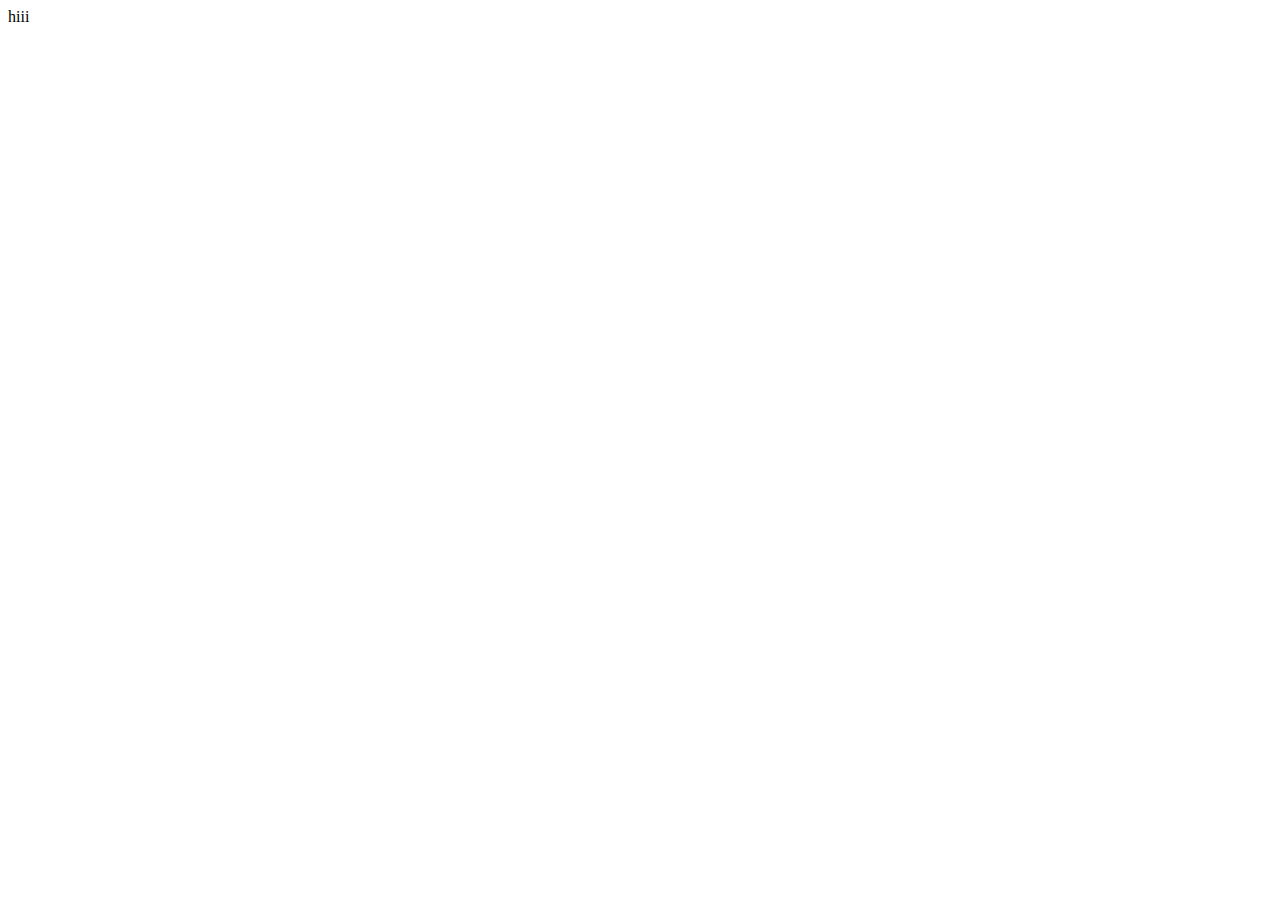
==== index.html @ 9a2950b0 "initial commit" ====
<!DOCTYPE html>
<html lang="en">
<head>
    <meta charset="UTF-8">
    <meta http-equiv="X-UA-Compatible" content="IE=edge">
    <meta name="viewport" content="width=device-width, initial-scale=1.0">
    <title>Document</title>
</head>
<body>
    hiii
</body>
</html>
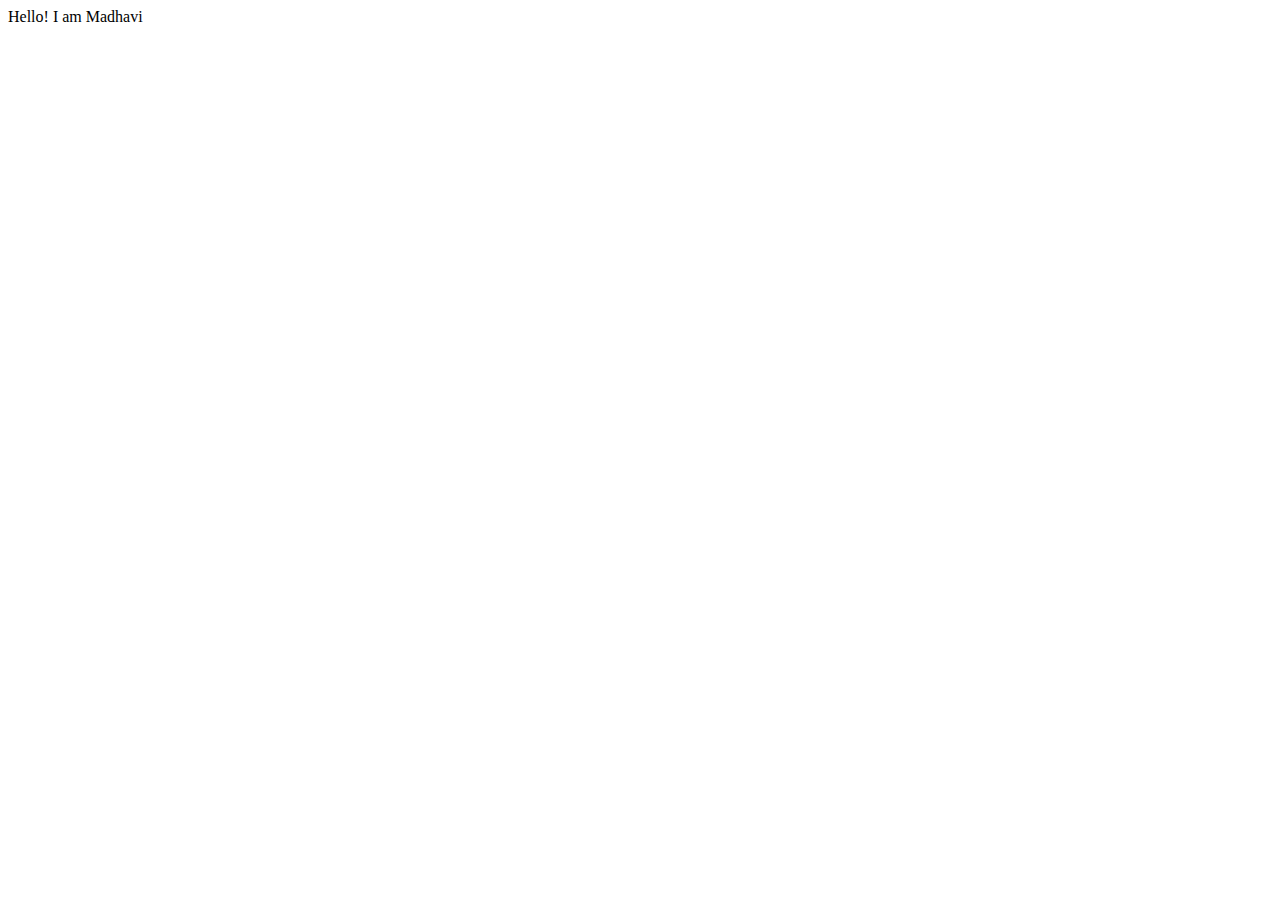
==== commit 3116a3c7: "Update index.html" ====
--- a/index.html
+++ b/index.html
@@ -7,6 +7,6 @@
     <title>Document</title>
 </head>
 <body>
-    hiii
+    Hello! I am Madhavi
 </body>
 </html>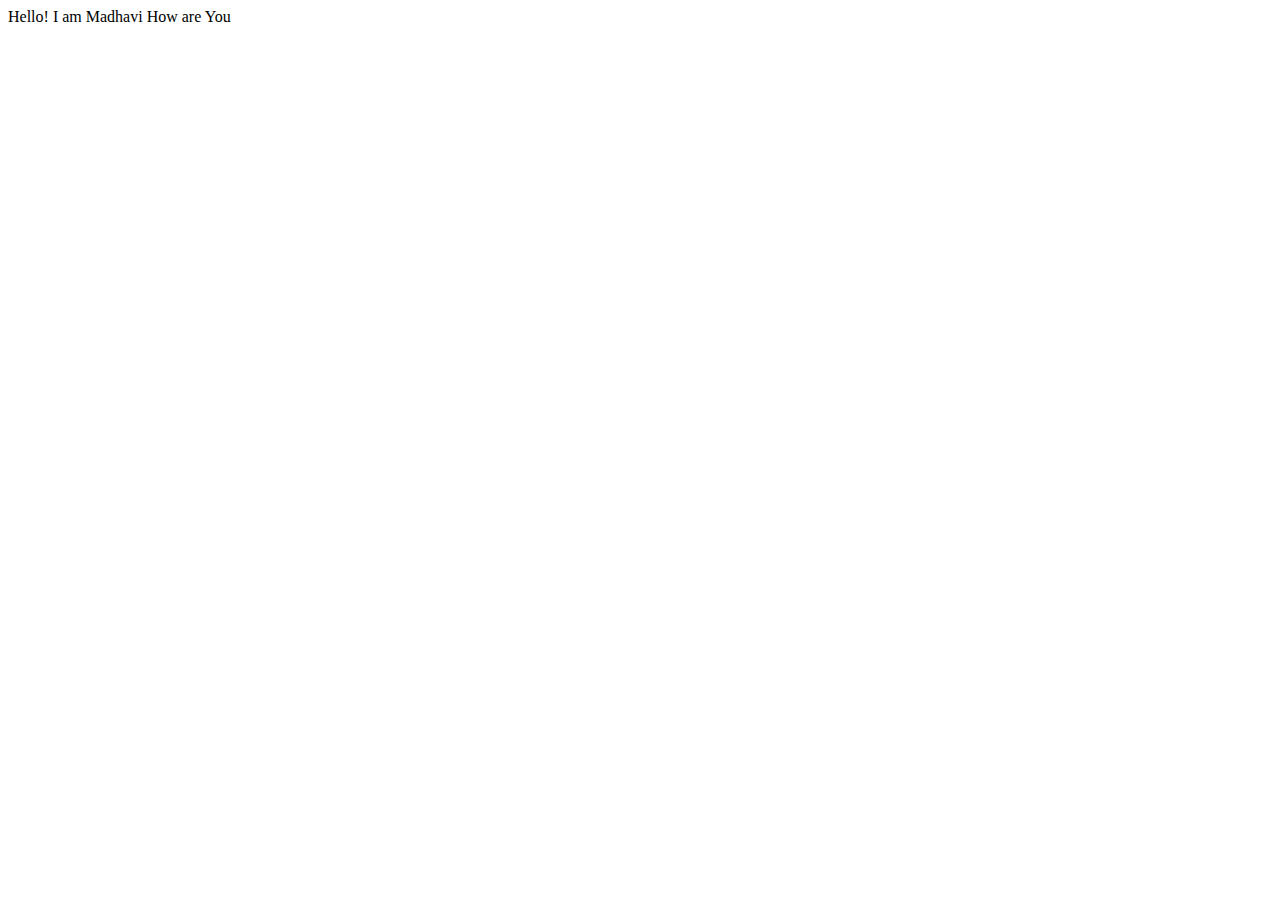
==== commit dac9e417: "update: interest" ====
--- a/index.html
+++ b/index.html
@@ -7,6 +7,10 @@
     <title>Document</title>
 </head>
 <body>
-    Hello! I am Madhavi
+
+    Hello! 
+    I am Madhavi
+    How are You
+
 </body>
-</html>+</html>
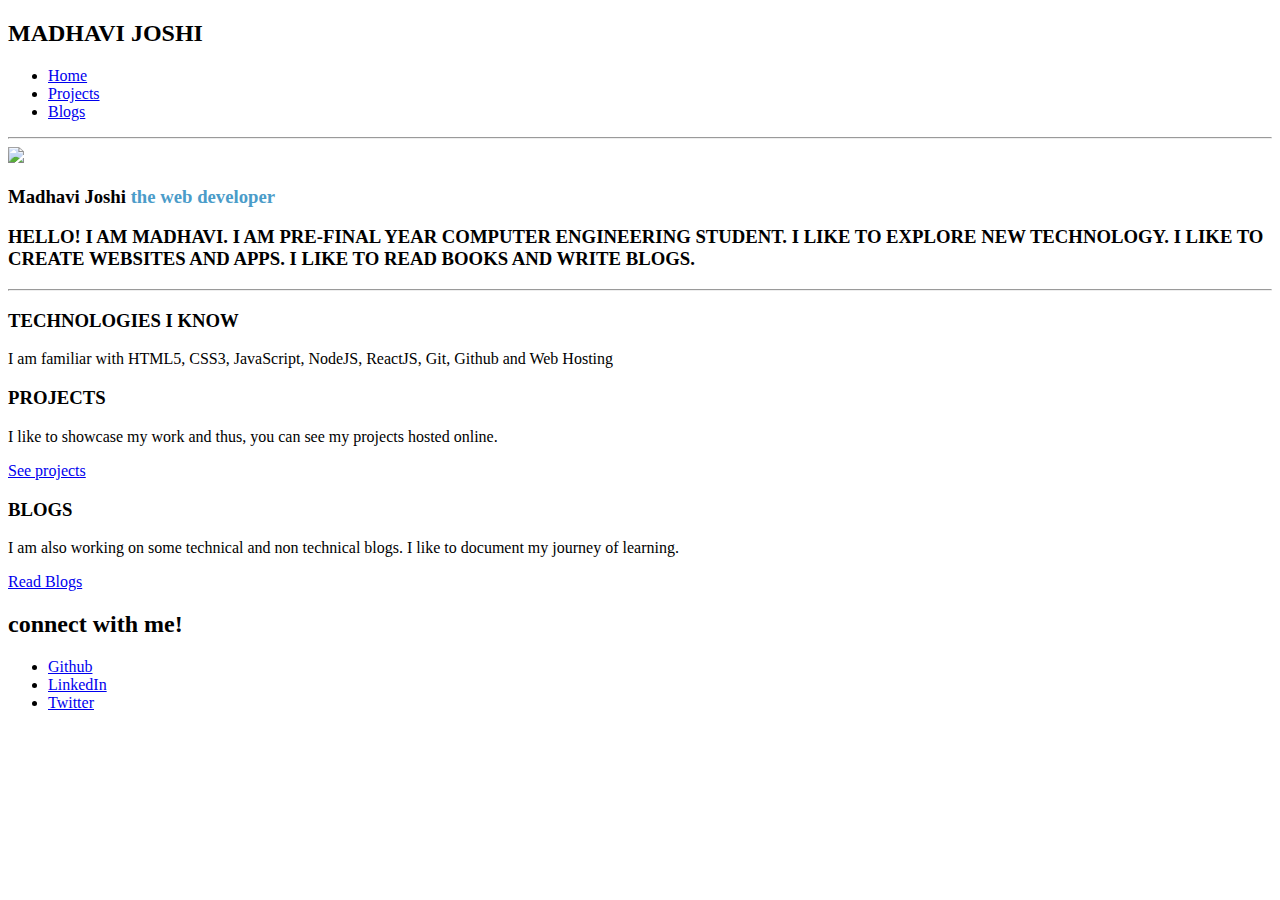
==== commit 73d372ce: "update" ====
--- a/index.html
+++ b/index.html
@@ -4,13 +4,72 @@
     <meta charset="UTF-8">
     <meta http-equiv="X-UA-Compatible" content="IE=edge">
     <meta name="viewport" content="width=device-width, initial-scale=1.0">
-    <title>Document</title>
+    <title>My Portfolio</title>
+     <link href="styles.css" rel="stylesheet">
 </head>
 <body>
+    
+<div class="nav-bar"></div>
+    <nav class="nav">
+        <h2>MADHAVI JOSHI</h2>
+        <ul class="inline-none">
+            <li class="link" ><a href="/index.html">Home </a></li>
+            <li class="link"><a href="/project.html"> Projects</a></li>
+            <li class="link"><a href="/blog.html">Blogs</a></li>
+                
 
-    Hello! 
-    I am Madhavi
-    How are You
+        </ul>
+    </nav>
+</div>
 
-</body>
+    <hr>
+    <img src="images/girl.png">
+    <h3>Madhavi Joshi <span style="color:#4B9CC9 ;">the web developer</span></h3>
+    <h3> HELLO! I AM MADHAVI. I AM PRE-FINAL YEAR COMPUTER ENGINEERING STUDENT. I LIKE TO EXPLORE NEW TECHNOLOGY.
+        I LIKE TO CREATE WEBSITES AND APPS. I LIKE TO READ BOOKS AND WRITE BLOGS.
+    </h3>
+     <hr>
+
+    <section class="section ow">
+        <div class="container container-center">
+            <h3>TECHNOLOGIES I KNOW</h3>
+            <p>I am familiar with HTML5, CSS3, JavaScript, NodeJS, ReactJS, Git, Github and Web Hosting</p>
+        </div>
+    </section>
+      
+
+    
+    <section class="section ow">
+        <div class="container container-center">
+            <h3>PROJECTS</h3>
+            <p>I like to showcase my work and thus, you can see my projects hosted online.</p>
+            <a class="link secondary-link" href="/project.html">See projects</a> 
+
+        </div>
+    </section>
+
+    <section class="section ow">
+        <div class="container container-center">
+            <h3>BLOGS</h3>
+            <p>I am also working on some technical and non technical blogs. I like to document my journey of learning. </p>
+            <a class="link secondary-link" href="/blog.html">Read Blogs</a> 
+
+        </div>
+    </section>
+
+
+     <footer>
+        <h2>connect with me!</h2>
+        <ul class="footer">
+            
+            <li class="link"><a  href="https://github.com/Madhavi210">Github</a></li>
+            <li class="link" ><a  href="https://linkedin.com/madhavi Joshi">LinkedIn</a></li>
+            <li class="link"><a href="https://twitter.com/Madhavi_Joshi__">Twitter</a></li>
+
+        </ul>
+     </footer>
+
+
+    </body>
 </html>
+
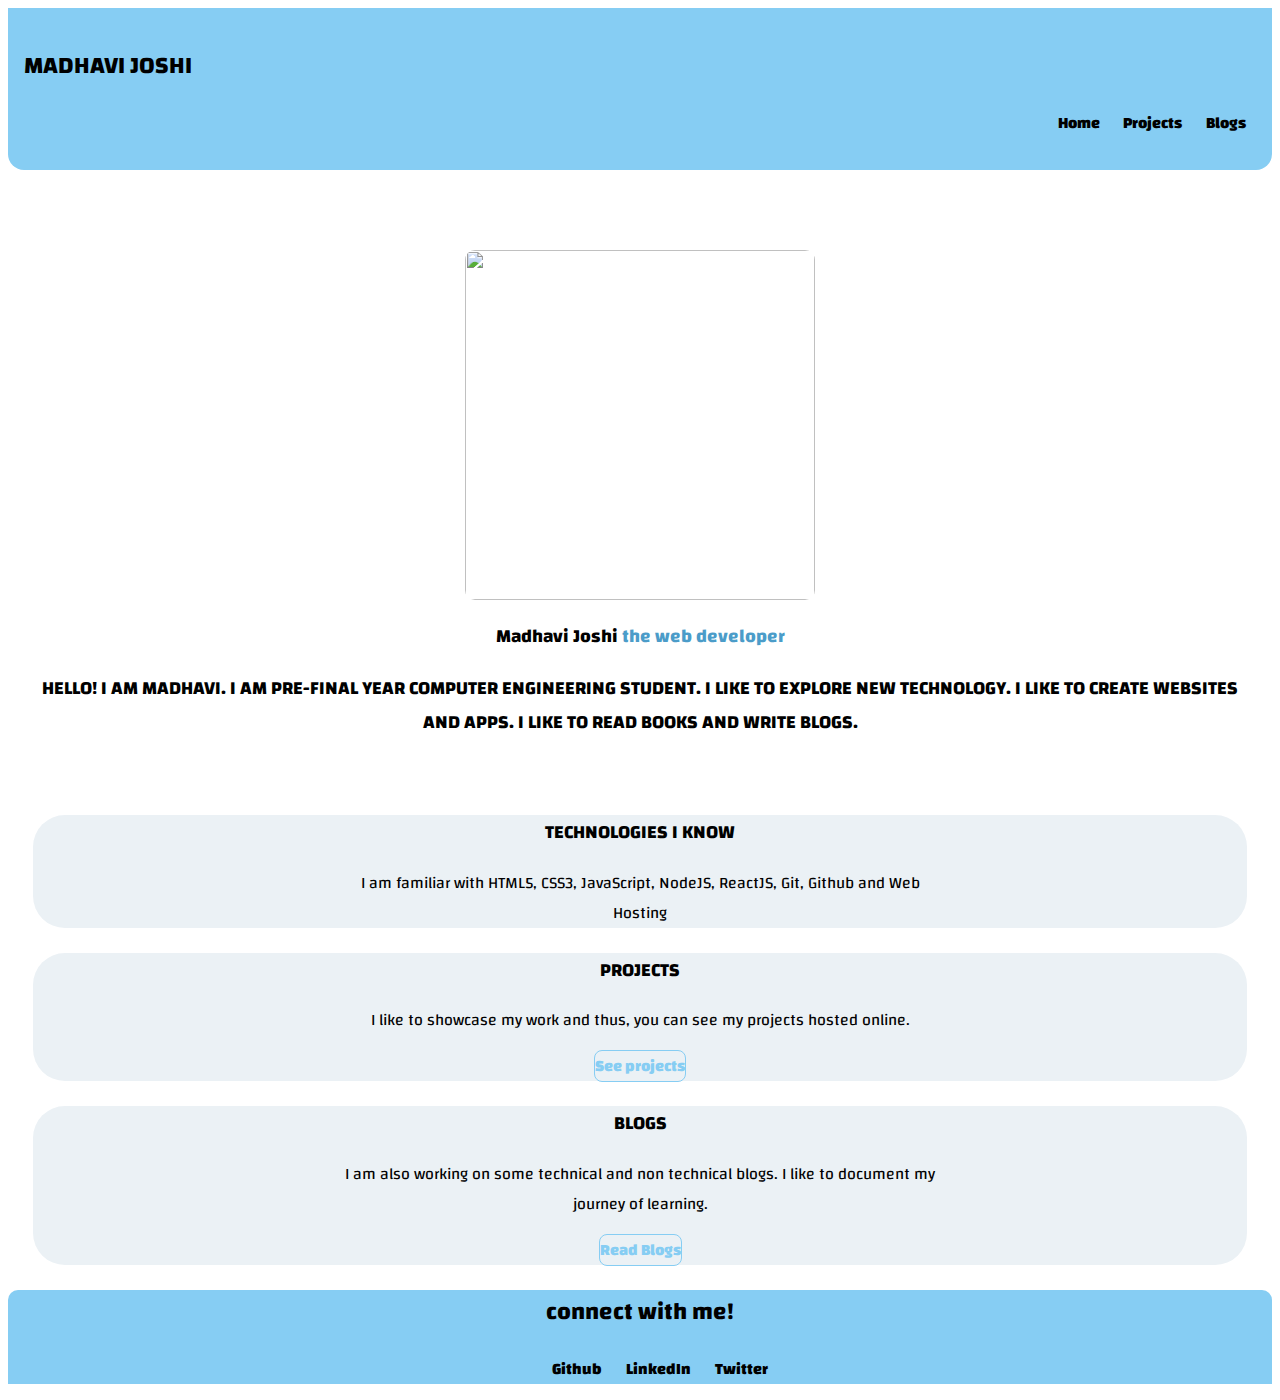
==== commit 0ac0aaf8: "update" ====
--- a/index.html
+++ b/index.html
@@ -22,13 +22,17 @@
     </nav>
 </div>
 
-    <hr>
-    <img src="images/girl.png">
+    
+
+    <header class="hero">
+    <img class="hero-img" src="images/girl.png">
     <h3>Madhavi Joshi <span style="color:#4B9CC9 ;">the web developer</span></h3>
     <h3> HELLO! I AM MADHAVI. I AM PRE-FINAL YEAR COMPUTER ENGINEERING STUDENT. I LIKE TO EXPLORE NEW TECHNOLOGY.
         I LIKE TO CREATE WEBSITES AND APPS. I LIKE TO READ BOOKS AND WRITE BLOGS.
     </h3>
-     <hr>
+    </header>
+
+     
 
     <section class="section ow">
         <div class="container container-center">
--- a/styles.css
+++ b/styles.css
@@ -0,0 +1,161 @@
+@import url('https://fonts.googleapis.com/css2?family=Changa&display=swap');
+
+body{
+    font-family: 'Changa',sans-serif;
+}
+.inline-none{
+     
+    list-style:none;
+    text-align: right;
+    
+}
+.link{
+    
+    display: inline;
+    margin-right: 10px;
+    margin-left: 10px;
+    color: black;
+    font-style: bold;
+}
+
+.link-1 {
+    box-sizing: border-box;
+    text-decoration: none;
+    padding: 0.5rem 1rem;
+}
+
+.list-item-inline {
+    display: inline;
+    padding: 0rem 0.5rem;
+}
+
+.nav{
+    background-color:#86cdf3;
+    color: black;
+    padding:1rem;
+    border-bottom-right-radius: 1rem;
+    border-bottom-left-radius: 1rem;
+    
+
+}
+
+.hero {
+    padding: 2rem;
+    padding-top: 5rem;
+
+}
+
+.hero .hero-img {
+    max-width: 80%;
+    width: 350px;
+    display: block;
+    margin: auto;
+}
+
+a:hover{
+
+    font-size: larger;
+}
+
+a{
+    color: black;
+    font-style: bold;
+    text-decoration: none;
+    font-weight: 800;
+}
+h3{
+    text-align: center;
+}
+
+.container {
+    padding: 0rem 1rem;
+}
+
+.container-center {
+    max-width: 600px;
+    margin: auto;
+}
+
+.ow {
+    background-color: hwb(205 92% 4%);
+    border-radius: 2rem;
+    margin: 25px;
+}
+
+footer{
+    list-style:none;
+    text-align: center;
+    background-color:#86cdf3;
+    padding: auto;
+    margin: auto;
+   border-top-left-radius: 10px;
+   border-top-right-radius: 10px;
+
+  
+}
+
+.list-non-bullet {
+    list-style: none;
+    padding-inline-start: 0px;
+}
+
+ img{
+    display: block;
+    margin-left: auto;
+    margin-right: auto;
+    width: 250px;
+    height:350px;
+    
+    border-radius: 10px;
+
+ }
+
+ #para{
+    text-align: left;
+ }
+
+ .secondary-link{
+    color: #86cdf3;
+    border-radius: 00.5rem;
+    border: 1px solid #86cdf3;
+}
+
+.but1{
+    class="but1"
+}
+
+button{
+    class="but1"
+    border: 20px solid white;
+    box-sizing: content-box;
+    height: auto;
+    background: #86cdf3;
+    border-radius: 10px ;
+ }
+
+ div{
+    text-align: center;
+ }
+.b1{
+    border: 5px solid #86cdf3;;
+    box-sizing: content-box;
+    border-radius: 10px ;
+    gap: 10px;
+    margin-left: 150px;
+    margin-right: 150px;
+    margin-top: 20px;
+    margin-bottom: 20px;
+    padding:0px;
+    
+}
+@media  screen and (max-width:600px) {
+    .b1{
+        width: 100%;
+        margin: 0%;
+    }
+    .inline-none{
+        display: flex;
+        justify-content: space-evenly;
+    }
+    
+}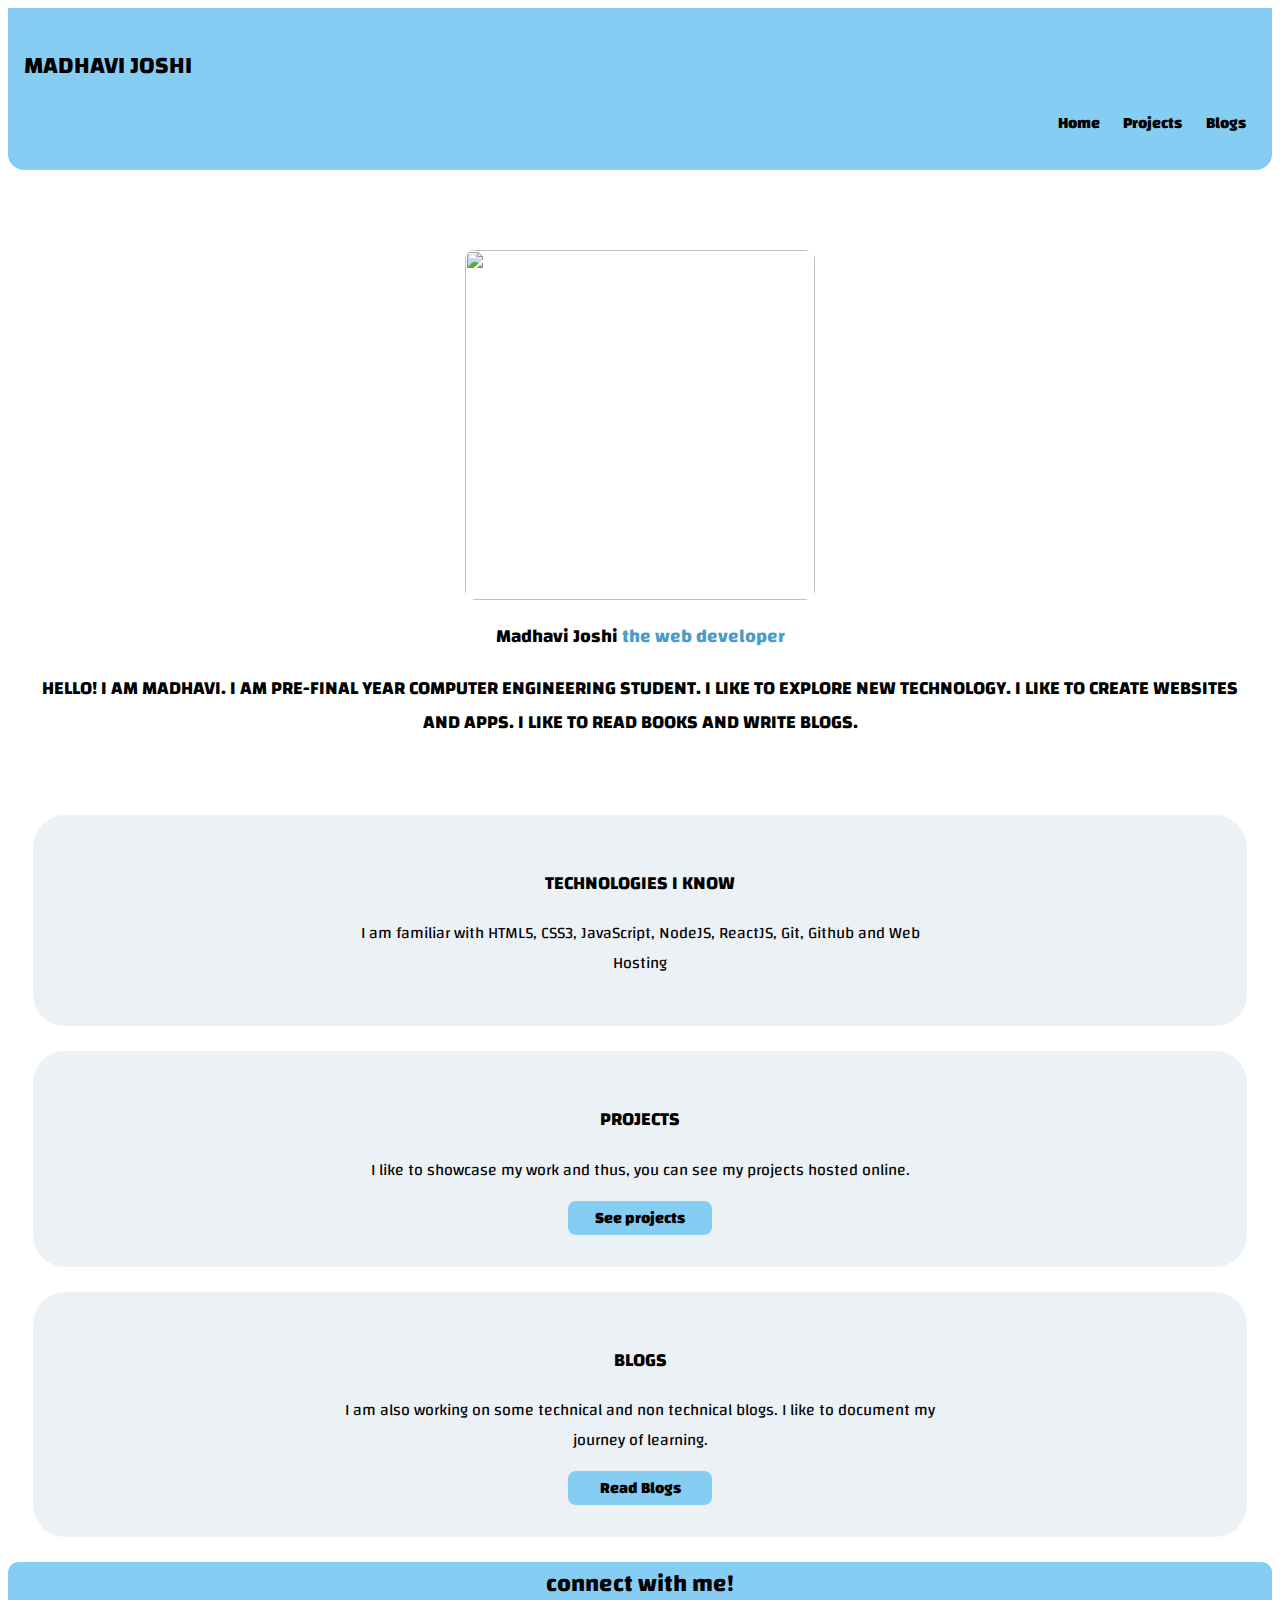
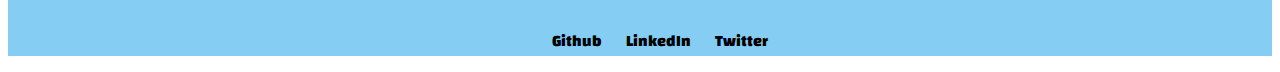
==== commit 63425e5d: "link added" ====
--- a/index.html
+++ b/index.html
@@ -32,7 +32,6 @@
     </h3>
     </header>
 
-     
 
     <section class="section ow">
         <div class="container container-center">
@@ -47,7 +46,7 @@
         <div class="container container-center">
             <h3>PROJECTS</h3>
             <p>I like to showcase my work and thus, you can see my projects hosted online.</p>
-            <a class="link secondary-link" href="/project.html">See projects</a> 
+            <a class="link primary-link" href="/project.html">See projects</a> 
 
         </div>
     </section>
@@ -56,7 +55,7 @@
         <div class="container container-center">
             <h3>BLOGS</h3>
             <p>I am also working on some technical and non technical blogs. I like to document my journey of learning. </p>
-            <a class="link secondary-link" href="/blog.html">Read Blogs</a> 
+            <a class="link primary-link" href="/blog.html">Read Blogs</a> 
 
         </div>
     </section>
--- a/styles.css
+++ b/styles.css
@@ -82,6 +82,10 @@
     margin: 25px;
 }
 
+.section{
+    padding: 2rem;
+}
+
 footer{
     list-style:none;
     text-align: center;
@@ -118,6 +122,31 @@
     color: #86cdf3;
     border-radius: 00.5rem;
     border: 1px solid #86cdf3;
+}
+
+.primary-link{
+    background-color: #86cdf3;
+    border:2px solid #86cdf3;
+    border-radius: 0.5rem;
+    text-align: center;
+    color: black;
+    display: block;
+    max-width: 140px;
+    margin: 1rem 1rem 1rem 0rem;
+    margin: auto;
+}
+
+.w{
+    border-radius: 2rem;
+    margin: 25px; 
+}
+
+.about-img{
+    max-width: 50%;
+    width: 350px;
+    display: block;
+    margin: auto;
+    padding-bottom: 0%;
 }
 
 .but1{
